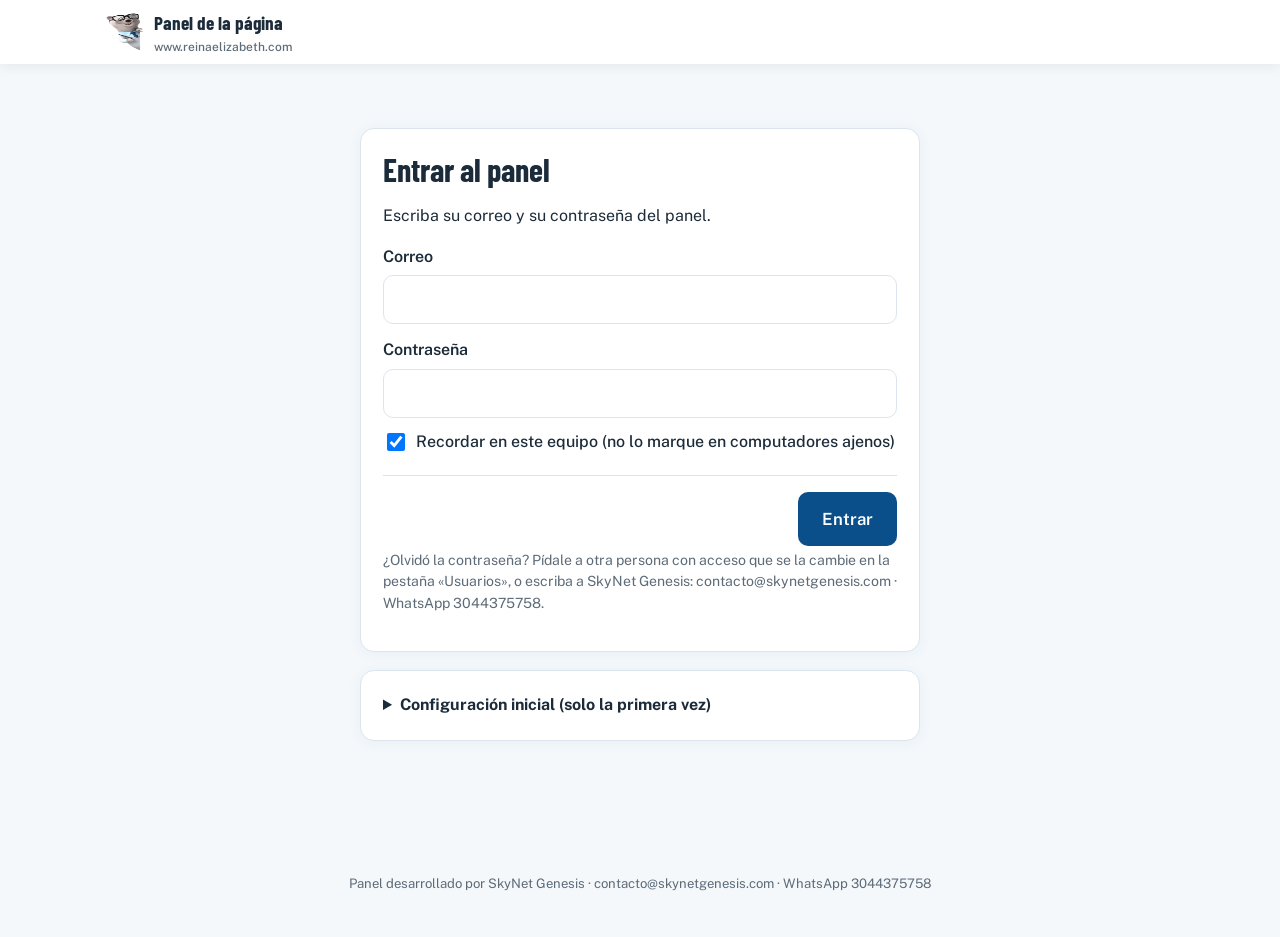
==== admin/index.html @ 0d3f818a "Construir la pagina" ====
<!doctype html>
<html lang="es">
<head>
<meta charset="utf-8">
<meta name="viewport" content="width=device-width, initial-scale=1">
<meta name="robots" content="noindex, nofollow">
<title>Panel de administración | Reina Elizabeth IPS</title>
<link rel="icon" href="/img/logo.png">
<link rel="preconnect" href="https://fonts.googleapis.com"><link rel="preconnect" href="https://fonts.gstatic.com" crossorigin>
<link href="https://fonts.googleapis.com/css2?family=Barlow+Condensed:wght@600;700&family=Public+Sans:wght@400;500;600;700&display=swap" rel="stylesheet">
<style>
:root{--azul:#0B4F8A;--azul2:#1867B0;--verde:#14A38B;--verde-osc:#0E8571;--wa:#1F8A4C;--fondo:#F4F8FB;--texto:#1C2B39;--suave:#5D6B78;--borde:#DCE5EE;--azul-claro:#E8F1FA;--verde-claro:#E3F6F2;--rojo:#C0392B;--rojo-claro:#FDECEA}
*{box-sizing:border-box}
body{margin:0;background:var(--fondo);color:var(--texto);font-family:'Public Sans',system-ui,sans-serif;font-size:16px;line-height:1.55}
h1,h2,h3{font-family:'Barlow Condensed',system-ui,sans-serif;margin:0 0 .4em;line-height:1.15}
h1{font-size:2rem}h2{font-size:1.6rem}h3{font-size:1.25rem}
a{color:var(--azul2)}
.oculto{display:none!important}
.barra{background:#fff;box-shadow:0 2px 12px rgba(28,43,57,.08);position:sticky;top:0;z-index:20}
.barra__in{max-width:1100px;margin:0 auto;padding:0 16px;height:64px;display:flex;align-items:center;justify-content:space-between;gap:12px}
.marca{display:flex;align-items:center;gap:10px;font-family:'Barlow Condensed',system-ui,sans-serif;font-weight:700;font-size:1.2rem}
.marca img{width:38px;height:38px;flex:none}
.marca small{display:block;font-family:'Public Sans',system-ui,sans-serif;font-weight:500;font-size:.75rem;color:var(--suave)}
.acciones-barra{display:flex;gap:8px;flex-wrap:wrap}
main{max-width:1100px;margin:0 auto;padding:24px 16px 60px}
.caja{background:#fff;border:1px solid var(--borde);border-radius:14px;padding:22px;box-shadow:0 2px 14px rgba(11,79,138,.06);margin-bottom:18px}
.boton{display:inline-flex;align-items:center;justify-content:center;gap:6px;padding:10px 16px;border-radius:10px;border:0;font:inherit;font-weight:600;cursor:pointer;text-decoration:none;white-space:nowrap}
.boton:disabled{opacity:.55;cursor:not-allowed}
.b-principal{background:var(--azul);color:#fff}.b-principal:hover{background:var(--azul2)}
.b-accion{background:var(--verde);color:#fff}.b-accion:hover{background:var(--verde-osc)}
.b-borde{background:#fff;color:var(--azul);border:1.5px solid var(--borde)}.b-borde:hover{border-color:var(--azul2)}
.b-peligro{background:#fff;color:var(--rojo);border:1.5px solid #f1c6c0}.b-peligro:hover{background:var(--rojo-claro)}
.b-chico{padding:6px 11px;font-size:.88rem}
.b-grande{padding:14px 24px;font-size:1.05rem}
label{display:block;font-weight:600;margin:14px 0 6px}
.ayuda{font-weight:400;color:var(--suave);font-size:.88rem;margin-top:4px}
input[type=text],input[type=url],input[type=email],input[type=date],input[type=password],select,textarea{width:100%;padding:11px 12px;border:1.5px solid var(--borde);border-radius:10px;font:inherit;background:#fff;color:var(--texto)}
input:focus,select:focus,textarea:focus{outline:none;border-color:var(--verde);box-shadow:0 0 0 3px var(--verde-claro)}
textarea{min-height:200px;resize:vertical;line-height:1.6}
.fila{display:grid;grid-template-columns:1fr 1fr;gap:14px}
@media(max-width:700px){.fila{grid-template-columns:1fr}}
.pestanas{display:flex;gap:6px;flex-wrap:wrap;margin-bottom:18px}
.pestana{background:#fff;border:1.5px solid var(--borde);padding:10px 16px;border-radius:10px;font:inherit;font-weight:600;cursor:pointer;color:var(--texto)}
.pestana[aria-selected=true]{background:var(--verde);border-color:var(--verde);color:#fff}
.cabeza{display:flex;justify-content:space-between;align-items:center;gap:12px;flex-wrap:wrap}
.lista{display:flex;flex-direction:column;gap:10px}
.item{display:flex;gap:14px;align-items:center;background:#fff;border:1px solid var(--borde);border-radius:12px;padding:10px}
.item img,.item .sin-foto{width:84px;height:62px;object-fit:cover;border-radius:8px;background:var(--azul-claro);flex:none;display:grid;place-items:center;color:var(--azul);font-weight:700;font-size:.8rem}
.item__txt{flex:1;min-width:0}
.item__txt b{display:block;overflow:hidden;text-overflow:ellipsis}
.item__txt span{color:var(--suave);font-size:.88rem}
.item__btn{display:flex;gap:6px;flex-wrap:wrap;justify-content:flex-end}
@media(max-width:600px){.item{flex-wrap:wrap}.item__btn{width:100%;justify-content:flex-start}}
.subir{border:2px dashed var(--borde);border-radius:12px;padding:18px;text-align:center;background:var(--azul-claro);cursor:pointer;color:var(--azul);font-weight:600;margin:0}
.subir:hover{border-color:var(--azul2)}
.vista-foto{width:100%;max-width:320px;aspect-ratio:16/9;object-fit:cover;border-radius:10px;background:var(--azul-claro);display:block;margin-bottom:8px}
.aviso{padding:12px 14px;border-radius:10px;margin:12px 0;font-weight:500}
.aviso.ok{background:var(--verde-claro);color:var(--verde-osc)}
.aviso.error{background:var(--rojo-claro);color:var(--rojo)}
.aviso.info{background:var(--azul-claro);color:var(--azul)}
.pie-acciones{display:flex;gap:10px;flex-wrap:wrap;justify-content:flex-end;margin-top:20px;padding-top:16px;border-top:1px solid var(--borde)}
.cargando{position:fixed;inset:0;background:rgba(244,248,251,.88);display:flex;align-items:center;justify-content:center;flex-direction:column;gap:14px;z-index:100;font-weight:600;color:var(--azul);text-align:center;padding:20px}
.rueda{width:46px;height:46px;border:5px solid var(--azul-claro);border-top-color:var(--verde);border-radius:50%;animation:g 1s linear infinite}
@keyframes g{to{transform:rotate(360deg)}}
.pasos{padding-left:22px}.pasos li{margin-bottom:8px}
.ingreso{max-width:560px;margin:40px auto}
.firma{text-align:center;color:var(--suave);font-size:.82rem;padding:20px 16px 30px}
.chk{display:flex;gap:8px;align-items:center;font-weight:500;margin-top:12px}
.chk input{width:18px;height:18px}
.galeria-adm{display:grid;grid-template-columns:repeat(auto-fill,minmax(170px,1fr));gap:12px}
.gfoto{background:#fff;border:1px solid var(--borde);border-radius:12px;overflow:hidden;display:flex;flex-direction:column}
.gfoto img{width:100%;aspect-ratio:1/1;object-fit:cover}
.gfoto div{padding:8px;display:flex;flex-direction:column;gap:6px}
.gfoto input{padding:7px 9px;font-size:.88rem}
.gfoto .btns{display:flex;gap:4px;flex-wrap:wrap}
</style>
</head>
<body>
<header class="barra"><div class="barra__in">
  <div class="marca"><img src="/img/logo.png" alt=""><div>Panel de la página<small id="nombre-sitio">www.reinaelizabeth.com</small></div></div>
  <div class="acciones-barra oculto" id="acciones-barra">
    <a class="boton b-borde b-chico" href="/" target="_blank" rel="noopener">Ver la página</a>
    <button class="boton b-borde b-chico" type="button" id="btn-salir">Salir</button>
  </div>
</div></header>

<main>
  <!-- INGRESO -->
  <section id="vista-ingreso" class="ingreso">
    <div class="caja">
      <h1>Entrar al panel</h1>
      <p>Escriba su correo y su contraseña del panel.</p>
      <label for="i-correo">Correo</label>
      <input type="email" id="i-correo" autocomplete="username">
      <label for="i-clave">Contraseña</label>
      <input type="password" id="i-clave" autocomplete="current-password">
      <label class="chk"><input type="checkbox" id="recordar" checked> Recordar en este equipo (no lo marque en computadores ajenos)</label>
      <div id="aviso-ingreso"></div>
      <div class="pie-acciones"><button class="boton b-principal b-grande" id="btn-entrar" type="button">Entrar</button></div>
      <p class="ayuda">¿Olvidó la contraseña? Pídale a otra persona con acceso que se la cambie en la pestaña «Usuarios», o escriba a SkyNet Genesis: contacto@skynetgenesis.com · WhatsApp 3044375758.</p>
    </div>
    <details class="caja">
      <summary><b>Configuración inicial (solo la primera vez)</b></summary>
      <p class="ayuda">Si todavía nadie tiene usuario, entre una sola vez con la llave de GitHub de esta web y cree los usuarios en la pestaña «Usuarios».</p>
      <label for="llave">Llave de GitHub</label>
      <input type="password" id="llave" autocomplete="off" placeholder="github_pat_…">
      <div class="pie-acciones"><button class="boton b-borde" id="btn-entrar-llave" type="button">Entrar con la llave</button></div>
      <ol class="pasos ayuda">
        <li>Cree la llave en <a href="https://github.com/settings/personal-access-tokens/new" target="_blank" rel="noopener">GitHub</a> con el nombre <i>Panel Reina Elizabeth IPS</i>, sin vencimiento.</li>
        <li>En <b>Repository access</b> elija <b>Only select repositories</b> y marque solo <b>reina-elizabeth-web</b>.</li>
        <li>En <b>Contents</b> elija <b>Read and write</b> y pulse <b>Generate token</b>.</li>
      </ol>
    </details>
  </section>

  <!-- PANEL -->
  <section id="vista-panel" class="oculto">
    <div class="pestanas" role="tablist">
      <button class="pestana" role="tab" aria-selected="true" data-pestana="noticias">Noticias</button>
      <button class="pestana" role="tab" aria-selected="false" data-pestana="eventos">Eventos</button>
      <button class="pestana" role="tab" aria-selected="false" data-pestana="videos">Videos</button>
      <button class="pestana" role="tab" aria-selected="false" data-pestana="galeria">Fotos</button>
      <button class="pestana" role="tab" aria-selected="false" data-pestana="documentos">Documentos</button>
      <button class="pestana" role="tab" aria-selected="false" data-pestana="usuarios">Usuarios</button>
    </div>
    <div id="aviso-panel"></div>

    <!-- Noticias -->
    <div data-panel="noticias">
      <div class="caja cabeza">
        <div><h2 style="margin:0">Noticias · Noticias de Reina Elizabeth</h2><span class="ayuda">Las 4 más recientes salen en la página de inicio; todas salen en «Noticias de Reina Elizabeth».</span></div>
        <button class="boton b-accion b-grande" type="button" id="btn-nueva-noticia">+ Nueva noticia</button>
      </div>
      <div class="caja oculto" id="editor-noticia">
        <h3 id="titulo-editor-noticia">Nueva noticia</h3>
        <label for="n-titulo">Título</label><input type="text" id="n-titulo" maxlength="160" placeholder="Ej.: Abiertas las inscripciones 2027-1">
        <div class="fila">
          <div><label for="n-fecha">Fecha</label><input type="date" id="n-fecha"></div>
          <div><label for="n-video">Video <span class="ayuda">(opcional: YouTube, TikTok, Facebook o Instagram)</span></label><input type="url" id="n-video" placeholder="https://…"></div>
        </div>
        <label for="n-texto">Texto</label>
        <textarea id="n-texto" placeholder="Escriba aquí. Deje una línea en blanco entre párrafos."></textarea>
        <div class="ayuda">Una línea en blanco separa los párrafos. Las direcciones web (https://…) se convierten solas en enlaces.</div>
        <label>Foto <span class="ayuda">(opcional)</span></label>
        <img id="n-vista" class="vista-foto oculto" alt="">
        <div style="display:flex;gap:8px;flex-wrap:wrap">
          <label class="subir" for="n-foto" style="flex:1">📷 Elegir foto</label><input type="file" id="n-foto" accept="image/*" class="oculto">
          <button class="boton b-peligro b-chico oculto" type="button" id="n-quitar-foto">Quitar foto</button>
        </div>
        <div class="fila">
          <div><label for="n-enlace">Botón con enlace <span class="ayuda">(opcional)</span></label><input type="text" id="n-enlace" placeholder="/aspirantes.html o https://…"></div>
          <div><label for="n-textoenlace">Texto del botón</label><input type="text" id="n-textoenlace" placeholder="Ej.: Inscribirme"></div>
        </div>
        <div id="aviso-noticia"></div>
        <div class="pie-acciones">
          <button class="boton b-borde" type="button" id="btn-cancelar-noticia">Cancelar</button>
          <button class="boton b-accion b-grande" type="button" id="btn-guardar-noticia">Publicar</button>
        </div>
      </div>
      <div class="lista" id="lista-noticias"></div>
    </div>

    <!-- Eventos -->
    <div data-panel="eventos" class="oculto">
      <div class="caja cabeza">
        <div><h2 style="margin:0">Eventos</h2><span class="ayuda">Los eventos ya pasados se ocultan solos en la página.</span></div>
        <button class="boton b-accion b-grande" type="button" id="btn-nuevo-evento">+ Nuevo evento</button>
      </div>
      <div class="caja oculto" id="editor-evento">
        <h3 id="titulo-editor-evento">Nuevo evento</h3>
        <div class="fila">
          <div><label for="e-titulo">Título</label><input type="text" id="e-titulo" maxlength="120"></div>
          <div><label for="e-fecha">Fecha</label><input type="date" id="e-fecha"></div>
        </div>
        <label for="e-detalle">Detalle <span class="ayuda">(hora, lugar, cómo inscribirse)</span></label><input type="text" id="e-detalle" maxlength="200">
        <label for="e-enlace">Enlace <span class="ayuda">(opcional)</span></label><input type="text" id="e-enlace" placeholder="/diplomado-autismo.html o https://…">
        <div id="aviso-evento"></div>
        <div class="pie-acciones">
          <button class="boton b-borde" type="button" id="btn-cancelar-evento">Cancelar</button>
          <button class="boton b-accion b-grande" type="button" id="btn-guardar-evento">Publicar</button>
        </div>
      </div>
      <div class="lista" id="lista-eventos"></div>
    </div>

    <!-- Videos -->
    <div data-panel="videos" class="oculto">
      <div class="caja cabeza">
        <div><h2 style="margin:0">Videos</h2><span class="ayuda">Los videos se quedan en YouTube, TikTok, Facebook o Instagram: la página solo los muestra, no ocupan espacio. Los 6 primeros salen en la página de inicio.</span></div>
        <button class="boton b-accion b-grande" type="button" id="btn-nuevo-video">+ Agregar video</button>
      </div>
      <div class="caja oculto" id="editor-video">
        <h3 id="titulo-editor-video">Agregar video</h3>
        <label for="v-url">Dirección del video</label><input type="url" id="v-url" placeholder="https://www.youtube.com/watch?v=… · https://www.tiktok.com/@…/video/…">
        <div class="ayuda">En YouTube, TikTok, Facebook o Instagram pulse «Compartir» → «Copiar enlace» y péguelo aquí. En TikTok use el enlace completo que contiene «/video/».</div>
        <label for="v-titulo">Título que se verá debajo del video</label><input type="text" id="v-titulo" maxlength="120">
        <div id="aviso-video"></div>
        <div class="pie-acciones">
          <button class="boton b-borde" type="button" id="btn-cancelar-video">Cancelar</button>
          <button class="boton b-accion b-grande" type="button" id="btn-guardar-video">Publicar</button>
        </div>
      </div>
      <div class="lista" id="lista-videos"></div>
    </div>

    <!-- Galería -->
    <div data-panel="galeria" class="oculto">
      <div class="caja">
        <div class="cabeza"><div><h2 style="margin:0">Fotos · Nuestra IPS</h2><span class="ayuda">Galería de la página de inicio. Puede agregar, ordenar y quitar fotos; luego pulse «Publicar cambios».</span></div></div>
        <label class="subir" for="g-fotos" style="margin-top:14px">📷 Pulse aquí para agregar fotos (puede elegir varias)</label>
        <input type="file" id="g-fotos" accept="image/*" multiple class="oculto">
        <div class="ayuda">Las fotos se reducen solas para que la página cargue rápido.</div>
      </div>
      <div class="galeria-adm" id="lista-galeria"></div>
      <div id="aviso-galeria"></div>
      <div class="pie-acciones"><button class="boton b-accion b-grande" type="button" id="btn-guardar-galeria">Publicar cambios</button></div>
    </div>

    <!-- Documentos -->
    <div data-panel="documentos" class="oculto">
      <div class="caja">
        <h2>Documentos y formatos</h2>
        <p class="ayuda" style="margin-top:0">Los documentos (PDF, Word, Excel) aparecen solos en la sección correspondiente de la página. El nombre del archivo es el título que se verá, por eso póngale un nombre claro antes de subirlo (ej.: «Calendario académico 2027-1.pdf»).</p>
        <label for="d-carpeta">Sección</label>
        <select id="d-carpeta"></select>
        <label class="subir" for="d-archivos" style="margin-top:14px">📄 Pulse aquí para subir documentos a esta sección</label>
        <input type="file" id="d-archivos" multiple class="oculto" accept=".pdf,.doc,.docx,.xls,.xlsx,.ppt,.pptx,.jpg,.jpeg,.png">
        <div id="aviso-documentos"></div>
      </div>
      <div class="lista" id="lista-documentos"></div>
    </div>

    <!-- Usuarios -->
    <div data-panel="usuarios" class="oculto">
      <div class="caja">
        <h2>Personas que pueden entrar al panel</h2>
        <p class="ayuda">Cada persona entra con su correo y su contraseña desde cualquier computador o celular. Para cambiar una contraseña, vuelva a crear el usuario con el mismo correo.</p>
        <div class="lista" id="lista-usuarios"></div>
      </div>
      <div class="caja">
        <h2>Agregar persona o cambiar contraseña</h2>
        <div class="fila">
          <div><label for="u-nombre">Nombre</label><input type="text" id="u-nombre" maxlength="60" placeholder="Ej.: Ricardo"></div>
          <div><label for="u-correo">Correo</label><input type="email" id="u-correo" autocomplete="off"></div>
        </div>
        <div class="fila">
          <div><label for="u-clave">Contraseña <span class="ayuda">(mínimo 12 caracteres)</span></label><input type="password" id="u-clave" autocomplete="new-password"></div>
          <div><label for="u-clave2">Repetir contraseña</label><input type="password" id="u-clave2" autocomplete="new-password"></div>
        </div>
        <p class="ayuda">Use una contraseña que no use en otros sitios. Una frase larga es fácil de recordar y difícil de adivinar.</p>
        <div id="aviso-usuarios"></div>
        <div class="pie-acciones"><button class="boton b-accion b-grande" type="button" id="btn-guardar-usuario">Guardar usuario</button></div>
      </div>
    </div>
  </section>
</main>
<p class="firma">Panel desarrollado por SkyNet Genesis · contacto@skynetgenesis.com · WhatsApp 3044375758</p>

<div class="cargando oculto" id="cargando"><div class="rueda"></div><div id="cargando-texto">Cargando…</div></div>

<script src="/admin/acceso.js"></script>
<script>
/* ===== Configuración de esta web (cambiar solo esto al copiar el panel a otra web) ===== */
var CONFIG = {
  dueno: 'rl-rikardolondono',
  repo: 'reina-elizabeth-web',
  rama: 'main',
  sitio: 'www.reinaelizabeth.com',
  claveLocal: 'panel-reina-elizabeth-web-llave',
  datos: 'datos/contenido.json',
  carpetaFotos: 'img/panel',
  carpetas: {
    sgsst: 'SG-SST (Seguridad y Salud en el Trabajo)', institucional: 'Documentos institucionales', formatos: 'Formatos para usuarios', academicos: 'Eventos académicos y docencia'
  }
};
/* ======================================================================================= */

var API = 'https://api.github.com/repos/' + CONFIG.dueno + '/' + CONFIG.repo;
var estado = { llave: '', usuario: '', accesos: { usuarios: [] }, datos: null, commitBase: '', cambiosSinGuardar: false };
var nuevasImagenes = {};  // ruta -> dataURL pendiente de subir
var galeriaEdit = null;   // copia de la galería mientras se edita

function $(id) { return document.getElementById(id); }
function aviso(id, tipo, txt) { var el = $(id); el.innerHTML = ''; if (!txt) return; var d = document.createElement('div'); d.className = 'aviso ' + tipo; d.textContent = txt; el.appendChild(d); if (tipo !== 'info') d.scrollIntoView({ behavior: 'smooth', block: 'center' }); }
function cargando(on, txt) { $('cargando').classList.toggle('oculto', !on); $('cargando-texto').textContent = txt || 'Cargando…'; }
function leerLS(k) { try { return localStorage.getItem(k) || sessionStorage.getItem(k) || ''; } catch (e) { return ''; } }
function guardarLS(k, v, recordar) { try { (recordar ? localStorage : sessionStorage).setItem(k, v); } catch (e) {} }
function borrarLS(k) { try { localStorage.removeItem(k); sessionStorage.removeItem(k); } catch (e) {} }
function clonar(o) { return JSON.parse(JSON.stringify(o)); }
function esc(s) { return String(s || '').replace(/&/g, '&amp;').replace(/</g, '&lt;').replace(/>/g, '&gt;').replace(/"/g, '&quot;'); }
function hoyISO() { var d = new Date(); return d.getFullYear() + '-' + ('0' + (d.getMonth() + 1)).slice(-2) + '-' + ('0' + d.getDate()).slice(-2); }
var MESES = ['ene', 'feb', 'mar', 'abr', 'may', 'jun', 'jul', 'ago', 'sep', 'oct', 'nov', 'dic'];
function fechaTxt(f) { var p = String(f || '').split('-'); return p.length === 3 ? parseInt(p[2], 10) + ' ' + MESES[parseInt(p[1], 10) - 1] + ' ' + p[0] : ''; }
function slug(t) { return String(t || '').toLowerCase().normalize('NFD').replace(/[̀-ͯ]/g, '').replace(/[^a-z0-9]+/g, '-').replace(/^-|-$/g, '').slice(0, 60) || 'item'; }
function idUnico(base, lista) { var s = slug(base), n = 2, id = s; while (lista.some(function (x) { return x.id === id; })) id = s + '-' + (n++); return id; }
function boton(txt, clases, fn) { var b = document.createElement('button'); b.type = 'button'; b.className = 'boton ' + clases; b.textContent = txt; b.onclick = fn; return b; }
function enlaceValido(u) { return !u || /^(https?:\/\/|\/)/.test(u); }

function videoInfo(url) {
  url = String(url || '').trim(); var m;
  if ((m = url.match(/(?:youtube\.com\/(?:watch\?(?:.*&)?v=|shorts\/|embed\/|live\/)|youtu\.be\/)([\w-]{11})/))) return { tipo: 'YouTube', img: 'https://i.ytimg.com/vi/' + m[1] + '/hqdefault.jpg' };
  if (/tiktok\.com\/.*\/video\/\d+/.test(url)) return { tipo: 'TikTok', img: '' };
  if (/instagram\.com\/(?:reel|p|tv)\/[\w-]+/.test(url)) return { tipo: 'Instagram', img: '' };
  if (/facebook\.com|fb\.watch/.test(url)) return { tipo: 'Facebook', img: '' };
  return null;
}

/* ---------- GitHub ---------- */
function gh(ruta, op) {
  op = op || {};
  var h = { 'Authorization': 'Bearer ' + estado.llave, 'Accept': op.accept || 'application/vnd.github+json', 'X-GitHub-Api-Version': '2022-11-28' };
  if (op.body) h['Content-Type'] = 'application/json';
  return fetch(ruta.indexOf('http') === 0 ? ruta : API + ruta, { method: op.method || 'GET', headers: h, body: op.body ? JSON.stringify(op.body) : undefined, cache: 'no-store' })
    .then(function (r) {
      if (op.accept === 'application/vnd.github.raw') return r.ok ? r.text() : r.text().then(function (t) { throw errorGH(r.status, t); });
      return r.text().then(function (t) { var j = t ? JSON.parse(t) : {}; if (!r.ok) throw errorGH(r.status, j.message || t); return j; });
    }, function () { throw errorGH(0, ''); });
}
function errorGH(st, msg) {
  var e = new Error(msg); e.status = st;
  if (st === 401) e.message = 'La llave no es válida o ya venció. Cree una nueva en GitHub y vuelva a entrar.';
  else if (st === 403) e.message = 'La llave no tiene permiso para escribir en esta página. Revise que tenga «Contents: Read and write» sobre el repositorio ' + CONFIG.repo + '.';
  else if (st === 404) e.message = 'No se encontró el repositorio ' + CONFIG.repo + ' con esta llave. Revise que la llave tenga acceso a ese repositorio.';
  else if (!st) e.message = 'No hay conexión a internet. Intente de nuevo.';
  return e;
}
function leerArchivo(ruta) { return gh('/contents/' + ruta + '?ref=' + CONFIG.rama, { accept: 'application/vnd.github.raw' }); }
function refActual() { return gh('/git/ref/heads/' + CONFIG.rama).then(function (r) { return r.object.sha; }); }

// Sube en UN solo cambio: textos, archivos nuevos (dataURL en base64) y archivos a borrar.
function confirmarCambios(textos, archivos, borrar, mensaje) {
  var base, arbolBase;
  return refActual().then(function (sha) {
    if (estado.commitBase && sha !== estado.commitBase) {
      var e = new Error('La página fue modificada desde otro lugar mientras usted trabajaba. Pulse «Recargar» para traer la versión más reciente.');
      e.recargar = true; throw e;
    }
    base = sha;
    return gh('/git/commits/' + sha);
  }).then(function (c) {
    arbolBase = c.tree.sha;
    var rutas = Object.keys(archivos);
    return rutas.reduce(function (p, ruta, i) {
      return p.then(function (acc) {
        cargando(true, 'Subiendo archivo ' + (i + 1) + ' de ' + rutas.length + '…');
        return gh('/git/blobs', { method: 'POST', body: { content: archivos[ruta].split(',')[1], encoding: 'base64' } })
          .then(function (b) { acc.push({ path: ruta.replace(/^\//, ''), mode: '100644', type: 'blob', sha: b.sha }); return acc; });
      });
    }, Promise.resolve([]));
  }).then(function (arbol) {
    cargando(true, 'Publicando…');
    Object.keys(textos).forEach(function (ruta) { arbol.push({ path: ruta, mode: '100644', type: 'blob', content: textos[ruta] }); });
    borrar.forEach(function (ruta) { arbol.push({ path: ruta.replace(/^\//, ''), mode: '100644', type: 'blob', sha: null }); });
    return gh('/git/trees', { method: 'POST', body: { base_tree: arbolBase, tree: arbol } });
  }).then(function (t) {
    return gh('/git/commits', { method: 'POST', body: { message: mensaje, tree: t.sha, parents: [base] } });
  }).then(function (c) {
    return gh('/git/refs/heads/' + CONFIG.rama, { method: 'PATCH', body: { sha: c.sha } }).then(function () { estado.commitBase = c.sha; return c; });
  });
}

// Fotos subidas por el panel que ya no se usan: se borran (solo las de img/panel).
function fotosUsadas(d) { var s = JSON.stringify(d), r = {}; (s.match(/\/img\/panel\/[\w.-]+/g) || []).forEach(function (x) { r[x] = 1; }); return r; }

// Publica los datos «cand». Solo si sale bien pasan a ser el estado.
function publicar(cand, mensaje, avisoId, alTerminar) {
  cargando(true, 'Preparando…');
  var antes = fotosUsadas(estado.datos), ahora = fotosUsadas(cand);
  var imgs = {}; Object.keys(nuevasImagenes).forEach(function (r) { if (ahora[r]) imgs[r] = nuevasImagenes[r]; });
  var borrar = Object.keys(antes).filter(function (r) { return !ahora[r]; });
  var textos = {}; textos[CONFIG.datos] = JSON.stringify(cand, null, 1);
  return confirmarCambios(textos, imgs, borrar, mensaje).then(function () {
    estado.datos = cand; nuevasImagenes = {}; estado.cambiosSinGuardar = false;
    cargando(false);
    if (alTerminar) alTerminar();
    aviso('aviso-panel', 'ok', '✔ Publicado. La página se actualiza en 1 o 2 minutos (si no ve el cambio, recargue la página).');
    return true;
  }).catch(function (e) {
    cargando(false);
    aviso(avisoId, 'error', 'No se pudo publicar: ' + e.message);
    if (e.recargar) { var b = boton('Recargar', 'b-principal b-chico', function () { estado.cambiosSinGuardar = false; location.reload(); }); b.style.marginTop = '8px'; $(avisoId).appendChild(b); }
    return false;
  });
}

/* ---------- Ingreso ---------- */
function entrar(llave, recordar) {
  estado.llave = llave.trim();
  if (!/^(github_pat_|ghp_)/.test(estado.llave)) { aviso('aviso-ingreso', 'error', 'Eso no parece una llave de GitHub. Debe empezar por «github_pat_».'); return; }
  cargando(true, 'Entrando…');
  gh('').then(function (repo) {
    if (repo.permissions && !repo.permissions.push) throw errorGH(403);
    return Promise.all([refActual(), leerArchivo(CONFIG.datos), leerArchivo('admin/accesos.json').catch(function () { return '{"usuarios":[]}'; })]);
  }).then(function (r) {
    estado.commitBase = r[0];
    estado.datos = JSON.parse(r[1]);
    ['noticias', 'eventos', 'videos', 'galeria'].forEach(function (k) { if (!estado.datos[k]) estado.datos[k] = []; });
    try { estado.accesos = JSON.parse(r[2]); } catch (x) { estado.accesos = { usuarios: [] }; } estado.accesos.usuarios = estado.accesos.usuarios || [];
    guardarLS(CONFIG.claveLocal, estado.llave, recordar);
    $('vista-ingreso').classList.add('oculto'); $('vista-panel').classList.remove('oculto'); $('acciones-barra').classList.remove('oculto');
    cargando(false); pintarTodo(); pintarUsuarios();
    if (!estado.accesos.usuarios.length) { verPanel('usuarios'); aviso('aviso-panel', 'info', 'Primer paso: cree aquí su usuario y contraseña. Así podrá entrar desde cualquier computador o celular sin la llave de GitHub.'); }
  }).catch(function (e) {
    cargando(false); estado.llave = '';
    if (e.status === 401) borrarLS(CONFIG.claveLocal);
    $('vista-ingreso').classList.remove('oculto');
    aviso('aviso-ingreso', 'error', e.status === 401 ? 'El acceso de esta web cambió. Pida a SkyNet Genesis que lo renueve (contacto@skynetgenesis.com · WhatsApp 3044375758).' : e.message);
  });
}
// Ingreso normal: correo y contraseña
$('btn-entrar').onclick = function () {
  var correo = $('i-correo').value, clave = $('i-clave').value;
  if (!correo || !clave) { aviso('aviso-ingreso', 'error', 'Escriba su correo y su contraseña.'); return; }
  cargando(true, 'Verificando…');
  Acceso.leer().then(function (acc) { return Acceso.abrir(acc, correo, clave); })
    .then(function (r) { cargando(false); estado.usuario = r.nombre; entrar(r.llave, $('recordar').checked); })
    .catch(function (e) { cargando(false); aviso('aviso-ingreso', 'error', e.message); });
};
['i-correo', 'i-clave'].forEach(function (id) { $(id).addEventListener('keydown', function (e) { if (e.key === 'Enter') $('btn-entrar').click(); }); });
// Configuración inicial con la llave de GitHub
$('btn-entrar-llave').onclick = function () { entrar($('llave').value, $('recordar').checked); };
$('llave').addEventListener('keydown', function (e) { if (e.key === 'Enter') $('btn-entrar-llave').click(); });
$('btn-salir').onclick = function () {
  if (estado.cambiosSinGuardar && !confirm('Tiene cambios sin publicar. ¿Salir de todos modos?')) return;
  borrarLS(CONFIG.claveLocal); estado.cambiosSinGuardar = false; location.reload();
};
window.addEventListener('beforeunload', function (e) { if (estado.cambiosSinGuardar) { e.preventDefault(); e.returnValue = ''; } });
(function () { var g = leerLS(CONFIG.claveLocal); if (g) entrar(g, true); })();

/* ---------- Pestañas ---------- */
function verPanel(nombre) {
  document.querySelectorAll('[data-panel]').forEach(function (p) { p.classList.toggle('oculto', p.getAttribute('data-panel') !== nombre); });
  document.querySelectorAll('.pestana').forEach(function (b) { b.setAttribute('aria-selected', b.getAttribute('data-pestana') === nombre ? 'true' : 'false'); });
  if (nombre === 'documentos') cargarDocumentos();
  window.scrollTo(0, 0);
}
document.querySelectorAll('.pestana').forEach(function (b) {
  b.onclick = function () {
    if (estado.cambiosSinGuardar && !confirm('Tiene cambios sin publicar. ¿Cambiar de sección y descartarlos?')) return;
    estado.cambiosSinGuardar = false; nuevasImagenes = {}; pintarTodo();
    aviso('aviso-panel', '', ''); verPanel(b.getAttribute('data-pestana'));
  };
});
function pintarTodo() {
  ['noticia', 'evento', 'video'].forEach(function (k) { $('editor-' + k).classList.add('oculto'); });
  pintarNoticias(); pintarEventos(); pintarVideos(); galeriaEdit = clonar(estado.datos.galeria); pintarGaleria();
}
document.querySelectorAll('input,textarea').forEach(function (el) { if (['llave', 'i-correo', 'i-clave', 'u-nombre', 'u-correo', 'u-clave', 'u-clave2'].indexOf(el.id) < 0) el.addEventListener('input', function () { estado.cambiosSinGuardar = true; }); });

/* ---------- Imágenes ---------- */
function reducirImagen(archivo, max, calidad) {
  return new Promise(function (ok, mal) {
    var url = URL.createObjectURL(archivo), im = new Image();
    im.onload = function () {
      var s = Math.min(1, max / Math.max(im.naturalWidth, im.naturalHeight));
      var c = document.createElement('canvas'); c.width = Math.round(im.naturalWidth * s); c.height = Math.round(im.naturalHeight * s);
      var x = c.getContext('2d'); x.fillStyle = '#fff'; x.fillRect(0, 0, c.width, c.height); x.drawImage(im, 0, 0, c.width, c.height);
      URL.revokeObjectURL(url); ok(c.toDataURL('image/jpeg', calidad || 0.82));
    };
    im.onerror = function () { URL.revokeObjectURL(url); mal(new Error('No se pudo leer la foto «' + archivo.name + '». Si es una foto de iPhone (HEIC), envíesela primero por WhatsApp o tómele una captura de pantalla y súbala de nuevo.')); };
    im.src = url;
  });
}
function srcImagen(ruta) { return nuevasImagenes[ruta] || ruta; }
function rutaNueva() { return '/' + CONFIG.carpetaFotos + '/f-' + Date.now().toString(36) + Math.random().toString(36).slice(2, 5) + '.jpg'; }

/* ---------- Noticias ---------- */
var noticiaEdit = null, noticiaNueva = false;
function pintarNoticias() {
  var ul = $('lista-noticias'); ul.innerHTML = '';
  var lista = estado.datos.noticias.slice().sort(function (a, b) { return (b.fecha || '').localeCompare(a.fecha || ''); });
  if (!lista.length) { ul.innerHTML = '<div class="caja ayuda">Todavía no hay noticias.</div>'; return; }
  lista.forEach(function (n) {
    var it = document.createElement('div'); it.className = 'item';
    it.innerHTML = (n.foto ? '<img src="' + esc(n.foto) + '" alt="">' : '<div class="sin-foto">Noticia</div>') + '<div class="item__txt"><b>' + esc(n.titulo) + '</b><span>' + fechaTxt(n.fecha) + '</span></div>';
    var acc = document.createElement('div'); acc.className = 'item__btn';
    acc.appendChild(boton('Ver', 'b-borde b-chico', function () { window.open('/noticias.html#n-' + n.id, '_blank'); }));
    acc.appendChild(boton('Editar', 'b-principal b-chico', function () { abrirNoticia(n); }));
    acc.appendChild(boton('Eliminar', 'b-peligro b-chico', function () {
      if (!confirm('¿Eliminar la noticia «' + n.titulo + '»?')) return;
      var cand = clonar(estado.datos); cand.noticias = cand.noticias.filter(function (x) { return x.id !== n.id; });
      publicar(cand, 'Noticia eliminada: ' + n.titulo, 'aviso-panel', pintarNoticias);
    }));
    it.appendChild(acc); ul.appendChild(it);
  });
}
function abrirNoticia(n) {
  noticiaNueva = !n;
  noticiaEdit = n ? clonar(n) : { id: '', fecha: hoyISO(), titulo: '', texto: '', foto: '', enlace: '', textoEnlace: '', video: '' };
  $('titulo-editor-noticia').textContent = n ? 'Editar noticia' : 'Nueva noticia';
  $('n-titulo').value = noticiaEdit.titulo; $('n-fecha').value = noticiaEdit.fecha; $('n-texto').value = noticiaEdit.texto;
  $('n-video').value = noticiaEdit.video || ''; $('n-enlace').value = noticiaEdit.enlace || ''; $('n-textoenlace').value = noticiaEdit.textoEnlace || '';
  pintarFotoNoticia(); aviso('aviso-noticia', '', '');
  $('editor-noticia').classList.remove('oculto'); $('editor-noticia').scrollIntoView({ behavior: 'smooth' });
  estado.cambiosSinGuardar = false;
}
function pintarFotoNoticia() {
  var v = $('n-vista');
  if (noticiaEdit.foto) { v.src = srcImagen(noticiaEdit.foto); v.classList.remove('oculto'); $('n-quitar-foto').classList.remove('oculto'); }
  else { v.classList.add('oculto'); $('n-quitar-foto').classList.add('oculto'); }
}
$('btn-nueva-noticia').onclick = function () { abrirNoticia(null); };
$('n-foto').addEventListener('change', function () {
  var a = this.files[0]; this.value = ''; if (!a) return;
  cargando(true, 'Preparando la foto…');
  reducirImagen(a, 1600, 0.82).then(function (d) { var r = rutaNueva(); nuevasImagenes[r] = d; noticiaEdit.foto = r; estado.cambiosSinGuardar = true; cargando(false); pintarFotoNoticia(); })
    .catch(function (e) { cargando(false); aviso('aviso-noticia', 'error', e.message); });
});
$('n-quitar-foto').onclick = function () { noticiaEdit.foto = ''; estado.cambiosSinGuardar = true; pintarFotoNoticia(); };
$('btn-cancelar-noticia').onclick = function () { estado.cambiosSinGuardar = false; nuevasImagenes = {}; $('editor-noticia').classList.add('oculto'); };
$('btn-guardar-noticia').onclick = function () {
  var n = noticiaEdit;
  n.titulo = $('n-titulo').value.trim(); n.fecha = $('n-fecha').value || hoyISO(); n.texto = $('n-texto').value.replace(/\r/g, '').trim();
  n.video = $('n-video').value.trim(); n.enlace = $('n-enlace').value.trim(); n.textoEnlace = n.enlace ? ($('n-textoenlace').value.trim() || 'Ver más') : '';
  if (!n.titulo) return aviso('aviso-noticia', 'error', 'Escriba el título.');
  if (!n.texto) return aviso('aviso-noticia', 'error', 'Escriba el texto de la noticia.');
  if (n.video && !videoInfo(n.video)) return aviso('aviso-noticia', 'error', 'La dirección del video no se reconoce. Cópiela desde el botón «Compartir» de YouTube, TikTok, Facebook o Instagram.');
  if (!enlaceValido(n.enlace)) return aviso('aviso-noticia', 'error', 'El enlace del botón debe empezar por https:// o por / (página de este sitio).');
  var cand = clonar(estado.datos);
  if (noticiaNueva) { n.id = idUnico(n.titulo, cand.noticias); cand.noticias.push(n); }
  else cand.noticias = cand.noticias.map(function (x) { return x.id === n.id ? n : x; });
  publicar(cand, (noticiaNueva ? 'Nueva noticia: ' : 'Noticia editada: ') + n.titulo, 'aviso-noticia', function () { $('editor-noticia').classList.add('oculto'); pintarNoticias(); });
};

/* ---------- Eventos ---------- */
var eventoEdit = null, eventoNuevo = false;
function pintarEventos() {
  var ul = $('lista-eventos'); ul.innerHTML = ''; var h = hoyISO();
  var lista = estado.datos.eventos.slice().sort(function (a, b) { return (a.fecha || '').localeCompare(b.fecha || ''); });
  if (!lista.length) { ul.innerHTML = '<div class="caja ayuda">No hay eventos.</div>'; return; }
  lista.forEach(function (x) {
    var pasado = (x.fecha || '') < h;
    var it = document.createElement('div'); it.className = 'item'; if (pasado) it.style.opacity = '.6';
    it.innerHTML = '<div class="sin-foto">' + fechaTxt(x.fecha).split(' ').slice(0, 2).join(' ') + '</div><div class="item__txt"><b>' + esc(x.titulo) + '</b><span>' + esc(x.detalle) + (pasado ? ' · (ya pasó, no se muestra)' : '') + '</span></div>';
    var acc = document.createElement('div'); acc.className = 'item__btn';
    acc.appendChild(boton('Editar', 'b-principal b-chico', function () { abrirEvento(x); }));
    acc.appendChild(boton('Eliminar', 'b-peligro b-chico', function () {
      if (!confirm('¿Eliminar el evento «' + x.titulo + '»?')) return;
      var cand = clonar(estado.datos); cand.eventos = cand.eventos.filter(function (y) { return y.id !== x.id; });
      publicar(cand, 'Evento eliminado: ' + x.titulo, 'aviso-panel', pintarEventos);
    }));
    it.appendChild(acc); ul.appendChild(it);
  });
}
function abrirEvento(x) {
  eventoNuevo = !x; eventoEdit = x ? clonar(x) : { id: '', fecha: hoyISO(), titulo: '', detalle: '', enlace: '' };
  $('titulo-editor-evento').textContent = x ? 'Editar evento' : 'Nuevo evento';
  $('e-titulo').value = eventoEdit.titulo; $('e-fecha').value = eventoEdit.fecha; $('e-detalle').value = eventoEdit.detalle; $('e-enlace').value = eventoEdit.enlace || '';
  aviso('aviso-evento', '', ''); $('editor-evento').classList.remove('oculto'); estado.cambiosSinGuardar = false;
}
$('btn-nuevo-evento').onclick = function () { abrirEvento(null); };
$('btn-cancelar-evento').onclick = function () { estado.cambiosSinGuardar = false; $('editor-evento').classList.add('oculto'); };
$('btn-guardar-evento').onclick = function () {
  var x = eventoEdit;
  x.titulo = $('e-titulo').value.trim(); x.fecha = $('e-fecha').value; x.detalle = $('e-detalle').value.trim(); x.enlace = $('e-enlace').value.trim();
  if (!x.titulo || !x.fecha) return aviso('aviso-evento', 'error', 'Escriba el título y la fecha del evento.');
  if (!enlaceValido(x.enlace)) return aviso('aviso-evento', 'error', 'El enlace debe empezar por https:// o por / (página de este sitio).');
  var cand = clonar(estado.datos);
  if (eventoNuevo) { x.id = idUnico('ev-' + x.titulo, cand.eventos); cand.eventos.push(x); }
  else cand.eventos = cand.eventos.map(function (y) { return y.id === x.id ? x : y; });
  publicar(cand, (eventoNuevo ? 'Nuevo evento: ' : 'Evento editado: ') + x.titulo, 'aviso-evento', function () { $('editor-evento').classList.add('oculto'); pintarEventos(); });
};

/* ---------- Videos ---------- */
var videoEdit = null, videoNuevo = false;
function pintarVideos() {
  var ul = $('lista-videos'); ul.innerHTML = '';
  var lista = estado.datos.videos;
  if (!lista.length) { ul.innerHTML = '<div class="caja ayuda">Todavía no hay videos.</div>'; return; }
  lista.forEach(function (v, i) {
    var inf = videoInfo(v.url) || { tipo: '?', img: '' };
    var it = document.createElement('div'); it.className = 'item';
    it.innerHTML = (inf.img ? '<img src="' + esc(inf.img) + '" alt="">' : '<div class="sin-foto">' + inf.tipo + '</div>') + '<div class="item__txt"><b>' + esc(v.titulo) + '</b><span>' + inf.tipo + (i < 6 ? ' · sale en el inicio' : '') + '</span></div>';
    var acc = document.createElement('div'); acc.className = 'item__btn';
    if (i > 0) acc.appendChild(boton('↑ Subir', 'b-borde b-chico', function () { moverVideo(i, -1); }));
    acc.appendChild(boton('Ver', 'b-borde b-chico', function () { window.open(v.url, '_blank'); }));
    acc.appendChild(boton('Editar', 'b-principal b-chico', function () { abrirVideo(v); }));
    acc.appendChild(boton('Quitar', 'b-peligro b-chico', function () {
      if (!confirm('¿Quitar el video «' + v.titulo + '» de la página? (El video sigue en su red social.)')) return;
      var cand = clonar(estado.datos); cand.videos = cand.videos.filter(function (y) { return y.id !== v.id; });
      publicar(cand, 'Video quitado: ' + v.titulo, 'aviso-panel', pintarVideos);
    }));
    it.appendChild(acc); ul.appendChild(it);
  });
}
function moverVideo(i, d) {
  var cand = clonar(estado.datos), l = cand.videos, x = l.splice(i, 1)[0]; l.splice(i + d, 0, x);
  publicar(cand, 'Orden de videos', 'aviso-panel', pintarVideos);
}
function abrirVideo(v) {
  videoNuevo = !v; videoEdit = v ? clonar(v) : { id: '', titulo: '', url: '' };
  $('titulo-editor-video').textContent = v ? 'Editar video' : 'Agregar video';
  $('v-url').value = videoEdit.url; $('v-titulo').value = videoEdit.titulo;
  aviso('aviso-video', '', ''); $('editor-video').classList.remove('oculto'); estado.cambiosSinGuardar = false;
}
$('btn-nuevo-video').onclick = function () { abrirVideo(null); };
$('btn-cancelar-video').onclick = function () { estado.cambiosSinGuardar = false; $('editor-video').classList.add('oculto'); };
$('btn-guardar-video').onclick = function () {
  var v = videoEdit; v.url = $('v-url').value.trim(); v.titulo = $('v-titulo').value.trim();
  if (!videoInfo(v.url)) return aviso('aviso-video', 'error', 'La dirección no se reconoce como video de YouTube, TikTok, Facebook o Instagram. Cópiela desde el botón «Compartir». En TikTok debe contener «/video/».');
  if (!v.titulo) return aviso('aviso-video', 'error', 'Escriba un título para el video.');
  var cand = clonar(estado.datos);
  if (videoNuevo) { v.id = idUnico('v-' + v.titulo, cand.videos); cand.videos.unshift(v); }
  else cand.videos = cand.videos.map(function (y) { return y.id === v.id ? v : y; });
  publicar(cand, (videoNuevo ? 'Nuevo video: ' : 'Video editado: ') + v.titulo, 'aviso-video', function () { $('editor-video').classList.add('oculto'); pintarVideos(); });
};

/* ---------- Galería ---------- */
function pintarGaleria() {
  var g = $('lista-galeria'); g.innerHTML = '';
  galeriaEdit.forEach(function (x, i) {
    var c = document.createElement('div'); c.className = 'gfoto';
    c.innerHTML = '<img src="' + esc(srcImagen(x.foto)) + '" alt=""><div><input type="text" placeholder="Descripción" value="' + esc(x.texto) + '"><div class="btns"></div></div>';
    c.querySelector('input').oninput = function () { x.texto = this.value; estado.cambiosSinGuardar = true; };
    var bs = c.querySelector('.btns');
    if (i > 0) bs.appendChild(boton('←', 'b-borde b-chico', function () { galeriaEdit.splice(i - 1, 0, galeriaEdit.splice(i, 1)[0]); estado.cambiosSinGuardar = true; pintarGaleria(); }));
    if (i < galeriaEdit.length - 1) bs.appendChild(boton('→', 'b-borde b-chico', function () { galeriaEdit.splice(i + 1, 0, galeriaEdit.splice(i, 1)[0]); estado.cambiosSinGuardar = true; pintarGaleria(); }));
    bs.appendChild(boton('Quitar', 'b-peligro b-chico', function () { galeriaEdit.splice(i, 1); estado.cambiosSinGuardar = true; pintarGaleria(); }));
    g.appendChild(c);
  });
}
$('g-fotos').addEventListener('change', function () {
  var archivos = [].slice.call(this.files); this.value = ''; if (!archivos.length) return;
  archivos.reduce(function (p, a, i) {
    return p.then(function () {
      cargando(true, 'Preparando foto ' + (i + 1) + ' de ' + archivos.length + '…');
      return reducirImagen(a, 1400, 0.82).then(function (d) { var r = rutaNueva(); nuevasImagenes[r] = d; galeriaEdit.push({ foto: r, texto: '' }); })
        .catch(function (e) { aviso('aviso-galeria', 'error', e.message); });
    });
  }, Promise.resolve()).then(function () { cargando(false); estado.cambiosSinGuardar = true; pintarGaleria(); });
});
$('btn-guardar-galeria').onclick = function () {
  var cand = clonar(estado.datos); cand.galeria = clonar(galeriaEdit);
  publicar(cand, 'Galería de fotos actualizada', 'aviso-galeria', function () { galeriaEdit = clonar(estado.datos.galeria); pintarGaleria(); });
};

/* ---------- Documentos ---------- */
Object.keys(CONFIG.carpetas).forEach(function (k) { var o = document.createElement('option'); o.value = k; o.textContent = CONFIG.carpetas[k]; $('d-carpeta').appendChild(o); });
$('d-carpeta').onchange = cargarDocumentos;
function cargarDocumentos() {
  var c = $('d-carpeta').value, ul = $('lista-documentos');
  ul.innerHTML = '<div class="caja ayuda">Cargando documentos…</div>';
  gh('/contents/documentos/' + c + '?ref=' + CONFIG.rama).then(function (j) {
    var fs = (j || []).filter(function (x) { return x.type === 'file' && !/^(LEEME|README)/i.test(x.name) && x.name.charAt(0) !== '.'; });
    ul.innerHTML = '';
    if (!fs.length) { ul.innerHTML = '<div class="caja ayuda">Esta sección no tiene documentos.</div>'; return; }
    fs.forEach(function (f) {
      var it = document.createElement('div'); it.className = 'item';
      var ext = (f.name.split('.').pop() || '').toUpperCase().slice(0, 4);
      it.innerHTML = '<div class="sin-foto">' + esc(ext) + '</div><div class="item__txt"><b>' + esc(f.name.replace(/\.[^.]+$/, '')) + '</b><span>' + Math.max(1, Math.round(f.size / 1024)) + ' KB</span></div>';
      var acc = document.createElement('div'); acc.className = 'item__btn';
      acc.appendChild(boton('Ver', 'b-borde b-chico', function () { window.open('/documentos/' + c + '/' + encodeURIComponent(f.name), '_blank'); }));
      acc.appendChild(boton('Eliminar', 'b-peligro b-chico', function () {
        if (!confirm('¿Eliminar el documento «' + f.name + '» de la página?')) return;
        cargando(true, 'Eliminando…');
        confirmarCambios({}, {}, [f.path], 'Documento eliminado: ' + f.name).then(function () {
          cargando(false); aviso('aviso-documentos', 'ok', '✔ Documento eliminado. La página se actualiza en 1 o 2 minutos.'); cargarDocumentos();
        }).catch(function (e) { cargando(false); aviso('aviso-documentos', 'error', 'No se pudo eliminar: ' + e.message); });
      }));
      it.appendChild(acc); ul.appendChild(it);
    });
  }).catch(function (e) { ul.innerHTML = ''; if (e.status === 404) ul.innerHTML = '<div class="caja ayuda">Esta sección no tiene documentos.</div>'; else aviso('aviso-documentos', 'error', e.message); });
}
function leerComoDataURL(a) { return new Promise(function (ok, mal) { var r = new FileReader(); r.onload = function () { ok(r.result); }; r.onerror = function () { mal(new Error('No se pudo leer «' + a.name + '».')); }; r.readAsDataURL(a); }); }
function nombreLimpio(n) { return n.replace(/[\\\/:*?"<>|#%]+/g, ' ').replace(/\s+/g, ' ').trim(); }
$('d-archivos').addEventListener('change', function () {
  var archivos = [].slice.call(this.files); this.value = ''; if (!archivos.length) return;
  var c = $('d-carpeta').value;
  var grande = archivos.filter(function (a) { return a.size > 25 * 1024 * 1024; });
  if (grande.length) return aviso('aviso-documentos', 'error', 'El archivo «' + grande[0].name + '» pesa más de 25 MB. Redúzcalo (por ejemplo en ilovepdf.com → Comprimir PDF) y vuelva a intentarlo.');
  cargando(true, 'Leyendo documentos…');
  Promise.all(archivos.map(leerComoDataURL)).then(function (datos) {
    var mapa = {}; archivos.forEach(function (a, i) { mapa['documentos/' + c + '/' + nombreLimpio(a.name)] = datos[i]; });
    return confirmarCambios({}, mapa, [], 'Documentos subidos a ' + CONFIG.carpetas[c] + ': ' + archivos.map(function (a) { return a.name; }).join(', '));
  }).then(function () {
    cargando(false); aviso('aviso-documentos', 'ok', '✔ Documento(s) subido(s). En 1 o 2 minutos aparecen en la página.'); cargarDocumentos();
  }).catch(function (e) {
    cargando(false); aviso('aviso-documentos', 'error', 'No se pudo subir: ' + e.message);
    if (e.recargar) { var b = boton('Recargar', 'b-principal b-chico', function () { location.reload(); }); b.style.marginTop = '8px'; $('aviso-documentos').appendChild(b); }
  });
});

/* ---------- Usuarios (ingreso con contraseña) ---------- */
function pintarUsuarios() {
  var c = $('lista-usuarios'); c.innerHTML = '';
  if (!estado.accesos.usuarios.length) { c.innerHTML = '<div class="aviso info">Todavía no hay usuarios. Cree el primero abajo.</div>'; return; }
  estado.accesos.usuarios.forEach(function (u) {
    var d = document.createElement('div'); d.className = 'item';
    var t = document.createElement('div'); t.className = 'item__txt';
    var b = document.createElement('b'); b.textContent = u.nombre || 'Usuario'; var sp = document.createElement('span'); sp.textContent = 'Creado el ' + (u.creado || '');
    t.appendChild(b); t.appendChild(sp);
    var acc = document.createElement('div'); acc.className = 'item__btn';
    acc.appendChild(boton('Quitar acceso', 'b-peligro b-chico', function () { quitarUsuario(u); }));
    d.appendChild(t); d.appendChild(acc); c.appendChild(d);
  });
}
function guardarAccesos(acc, mensaje, avisoId, alTerminar) {
  cargando(true, 'Guardando…');
  return confirmarCambios({ 'admin/accesos.json': JSON.stringify(acc, null, 1) }, {}, [], mensaje).then(function () {
    estado.accesos = acc; cargando(false); pintarUsuarios(); if (alTerminar) alTerminar(); return true;
  }).catch(function (e) { cargando(false); aviso(avisoId, 'error', 'No se pudo guardar: ' + e.message); return false; });
}
$('btn-guardar-usuario').onclick = function () {
  var nombre = $('u-nombre').value.trim(), correo = $('u-correo').value.trim(), c1 = $('u-clave').value, c2 = $('u-clave2').value;
  if (!nombre) { aviso('aviso-usuarios', 'error', 'Escriba el nombre.'); return; }
  if (!/^[^@\s]+@[^@\s]+\.[^@\s]+$/.test(correo)) { aviso('aviso-usuarios', 'error', 'Revise el correo.'); return; }
  var err = Acceso.claveValida(c1); if (err) { aviso('aviso-usuarios', 'error', err.replace('Fundacion Santa Marta 2026', 'Reina Elizabeth 2026')); return; }
  if (c1 !== c2) { aviso('aviso-usuarios', 'error', 'Las dos contraseñas no coinciden.'); return; }
  cargando(true, 'Protegiendo la contraseña…');
  Acceso.cifrar(estado.llave, nombre, correo, c1).then(function (reg) {
    var acc = clonar(estado.accesos);
    var existe = acc.usuarios.some(function (u) { return u.id === reg.id; });
    acc.usuarios = acc.usuarios.filter(function (u) { return u.id !== reg.id; }).concat([reg]);
    return guardarAccesos(acc, (existe ? 'Contraseña cambiada: ' : 'Nuevo usuario del panel: ') + nombre, 'aviso-usuarios', function () {
      ['u-nombre', 'u-correo', 'u-clave', 'u-clave2'].forEach(function (id) { $(id).value = ''; });
      aviso('aviso-usuarios', 'ok', '✔ Listo. ' + nombre + ' ya puede entrar con su correo y contraseña (en 1 o 2 minutos, desde cualquier equipo).');
    });
  }).catch(function (e) { cargando(false); aviso('aviso-usuarios', 'error', e.message); });
};
function quitarUsuario(u) {
  if (estado.accesos.usuarios.length === 1 && !confirm('Es el único usuario. Si lo quita, solo se podrá entrar con la llave de GitHub. ¿Continuar?')) return;
  if (!confirm('¿Quitar el acceso de ' + (u.nombre || 'este usuario') + '?')) return;
  var acc = clonar(estado.accesos); acc.usuarios = acc.usuarios.filter(function (x) { return x.id !== u.id; });
  guardarAccesos(acc, 'Acceso quitado: ' + (u.nombre || ''), 'aviso-usuarios', function () { aviso('aviso-usuarios', 'ok', '✔ Acceso quitado.'); });
}
</script>
</body>
</html>
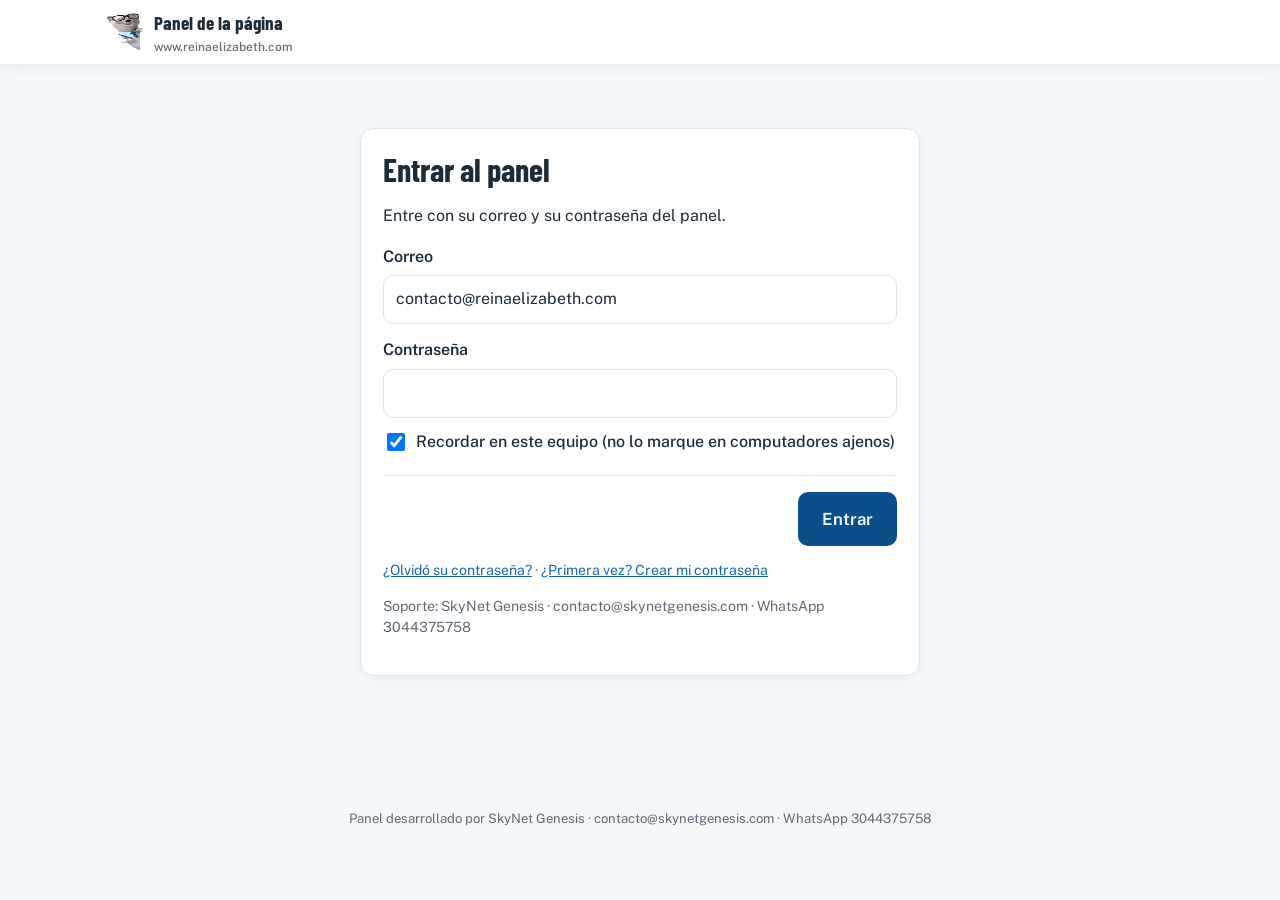
==== commit 23e22904: "Construir la pagina" ====
--- a/admin/index.html
+++ b/admin/index.html
@@ -87,30 +87,46 @@
 <main>
   <!-- INGRESO -->
   <section id="vista-ingreso" class="ingreso">
-    <div class="caja">
+    <div class="caja" id="caja-entrar">
       <h1>Entrar al panel</h1>
-      <p>Escriba su correo y su contraseña del panel.</p>
-      <label for="i-correo">Correo</label>
-      <input type="email" id="i-correo" autocomplete="username">
-      <label for="i-clave">Contraseña</label>
-      <input type="password" id="i-clave" autocomplete="current-password">
+      <p>Entre con su correo y su contraseña del panel.</p>
+      <label for="ing-correo">Correo</label>
+      <input type="email" id="ing-correo" autocomplete="username">
+      <label for="ing-clave">Contraseña</label>
+      <input type="password" id="ing-clave" autocomplete="current-password">
       <label class="chk"><input type="checkbox" id="recordar" checked> Recordar en este equipo (no lo marque en computadores ajenos)</label>
       <div id="aviso-ingreso"></div>
       <div class="pie-acciones"><button class="boton b-principal b-grande" id="btn-entrar" type="button">Entrar</button></div>
-      <p class="ayuda">¿Olvidó la contraseña? Pídale a otra persona con acceso que se la cambie en la pestaña «Usuarios», o escriba a SkyNet Genesis: contacto@skynetgenesis.com · WhatsApp 3044375758.</p>
-    </div>
-    <details class="caja">
-      <summary><b>Configuración inicial (solo la primera vez)</b></summary>
-      <p class="ayuda">Si todavía nadie tiene usuario, entre una sola vez con la llave de GitHub de esta web y cree los usuarios en la pestaña «Usuarios».</p>
+      <p class="ayuda" style="margin-top:14px"><a href="#" id="btn-olvido">¿Olvidó su contraseña?</a> · <a href="#" id="btn-primera">¿Primera vez? Crear mi contraseña</a></p>
+      <p class="ayuda">Soporte: SkyNet Genesis · contacto@skynetgenesis.com · WhatsApp 3044375758</p>
+    </div>
+
+    <div class="caja oculto" id="caja-nueva">
+      <h1>Crear nueva contraseña</h1>
+      <p>Escriba su nueva contraseña del panel (mínimo 8 caracteres).</p>
+      <label for="nueva-clave">Nueva contraseña</label>
+      <input type="password" id="nueva-clave" autocomplete="new-password">
+      <label for="nueva-clave2">Repita la contraseña</label>
+      <input type="password" id="nueva-clave2" autocomplete="new-password">
+      <div id="aviso-nueva"></div>
+      <div class="pie-acciones"><button class="boton b-principal b-grande" id="btn-clave-nueva" type="button">Guardar y entrar</button></div>
+    </div>
+
+    <div class="caja oculto" id="caja-llave">
+      <h1>Configuración inicial (solo una vez)</h1>
+      <p>Para que el panel pueda publicar en la web, GitHub necesita una llave de acceso. Se pega <b>una sola vez</b>: queda guardada de forma segura en el servidor y nadie tendrá que volver a verla.</p>
+      <ol class="pasos">
+        <li>Inicie sesión en GitHub y abra <a href="https://github.com/settings/personal-access-tokens/new" target="_blank" rel="noopener">esta página</a>.</li>
+        <li>En <b>Token name</b> escriba: <i>Panel Reina Elizabeth IPS</i>. En <b>Expiration</b> elija <b>No expiration</b>.</li>
+        <li>En <b>Repository access</b> elija <b>Only select repositories</b> y marque solo <b>reina-elizabeth-web</b>.</li>
+        <li>En <b>Permissions → Repository permissions</b>, ponga <b>Contents</b> en <b>Read and write</b>. Nada más.</li>
+        <li>Pulse <b>Generate token</b>, copie la llave (empieza por <code>github_pat_</code>) y péguela aquí abajo.</li>
+      </ol>
       <label for="llave">Llave de GitHub</label>
       <input type="password" id="llave" autocomplete="off" placeholder="github_pat_…">
-      <div class="pie-acciones"><button class="boton b-borde" id="btn-entrar-llave" type="button">Entrar con la llave</button></div>
-      <ol class="pasos ayuda">
-        <li>Cree la llave en <a href="https://github.com/settings/personal-access-tokens/new" target="_blank" rel="noopener">GitHub</a> con el nombre <i>Panel Reina Elizabeth IPS</i>, sin vencimiento.</li>
-        <li>En <b>Repository access</b> elija <b>Only select repositories</b> y marque solo <b>reina-elizabeth-web</b>.</li>
-        <li>En <b>Contents</b> elija <b>Read and write</b> y pulse <b>Generate token</b>.</li>
-      </ol>
-    </details>
+      <div id="aviso-llave"></div>
+      <div class="pie-acciones"><button class="boton b-principal b-grande" id="btn-llave" type="button">Guardar y entrar</button></div>
+    </div>
   </section>
 
   <!-- PANEL -->
@@ -121,7 +137,7 @@
       <button class="pestana" role="tab" aria-selected="false" data-pestana="videos">Videos</button>
       <button class="pestana" role="tab" aria-selected="false" data-pestana="galeria">Fotos</button>
       <button class="pestana" role="tab" aria-selected="false" data-pestana="documentos">Documentos</button>
-      <button class="pestana" role="tab" aria-selected="false" data-pestana="usuarios">Usuarios</button>
+      
     </div>
     <div id="aviso-panel"></div>
 
@@ -258,7 +274,6 @@
 
 <div class="cargando oculto" id="cargando"><div class="rueda"></div><div id="cargando-texto">Cargando…</div></div>
 
-<script src="/admin/acceso.js"></script>
 <script>
 /* ===== Configuración de esta web (cambiar solo esto al copiar el panel a otra web) ===== */
 var CONFIG = {
@@ -266,7 +281,11 @@
   repo: 'reina-elizabeth-web',
   rama: 'main',
   sitio: 'www.reinaelizabeth.com',
-  claveLocal: 'panel-reina-elizabeth-web-llave',
+  claveLocal: 'panel-reina-elizabeth-web-sesion',
+  claveLocalVieja: 'panel-reina-elizabeth-web-llave',
+  sitioId: 'reinaelizabeth',                       // nombre de esta web en el servicio de ingreso
+  correo: 'contacto@reinaelizabeth.com',            // correo que entra al panel
+  ingreso: 'https://skynetgenesis.com/ingreso/api.php',   // servicio central de ingreso de SkyNet Genesis
   datos: 'datos/contenido.json',
   carpetaFotos: 'img/panel',
   carpetas: {
@@ -383,49 +402,101 @@
   });
 }
 
-/* ---------- Ingreso ---------- */
-function entrar(llave, recordar) {
-  estado.llave = llave.trim();
-  if (!/^(github_pat_|ghp_)/.test(estado.llave)) { aviso('aviso-ingreso', 'error', 'Eso no parece una llave de GitHub. Debe empezar por «github_pat_».'); return; }
+/* ---------- Ingreso (correo y contraseña por el servicio central de SkyNet Genesis) ---------- */
+function api(accion, datos) {
+  datos = datos || {}; datos.sitio = CONFIG.sitioId; datos.accion = accion;
+  return fetch(CONFIG.ingreso + '?sitio=' + encodeURIComponent(CONFIG.sitioId), { method: 'POST', headers: { 'Content-Type': 'application/json' }, body: JSON.stringify(datos), cache: 'no-store' })
+    .then(function (r) { return r.json().catch(function () { return {}; }).then(function (j) { if (!r.ok || !j.ok) { var e = new Error(j.error || 'No se pudo conectar con el servicio de ingreso. Intente de nuevo.'); e.status = r.status; throw e; } return j; }); },
+          function () { throw new Error('No hay conexión a internet. Intente de nuevo.'); });
+}
+function verCaja(id) { ['caja-entrar', 'caja-nueva', 'caja-llave'].forEach(function (c) { $(c).classList.toggle('oculto', c !== id); }); $('vista-ingreso').classList.remove('oculto'); }
+function guardarSesion(s, recordar) { borrarLS(CONFIG.claveLocal); guardarLS(CONFIG.claveLocal, s, recordar); }
+function trasIngreso(r) {
+  if (!r.configurado || !r.llave) { cargando(false); verCaja('caja-llave'); return; }
+  cargarPanel(r.llave);
+}
+function cargarPanel(llave) {
+  estado.llave = llave;
   cargando(true, 'Entrando…');
   gh('').then(function (repo) {
     if (repo.permissions && !repo.permissions.push) throw errorGH(403);
-    return Promise.all([refActual(), leerArchivo(CONFIG.datos), leerArchivo('admin/accesos.json').catch(function () { return '{"usuarios":[]}'; })]);
+    return Promise.all([refActual(), leerArchivo(CONFIG.datos)]);
   }).then(function (r) {
     estado.commitBase = r[0];
     estado.datos = JSON.parse(r[1]);
     ['noticias', 'eventos', 'videos', 'galeria'].forEach(function (k) { if (!estado.datos[k]) estado.datos[k] = []; });
-    try { estado.accesos = JSON.parse(r[2]); } catch (x) { estado.accesos = { usuarios: [] }; } estado.accesos.usuarios = estado.accesos.usuarios || [];
-    guardarLS(CONFIG.claveLocal, estado.llave, recordar);
     $('vista-ingreso').classList.add('oculto'); $('vista-panel').classList.remove('oculto'); $('acciones-barra').classList.remove('oculto');
-    cargando(false); pintarTodo(); pintarUsuarios();
-    if (!estado.accesos.usuarios.length) { verPanel('usuarios'); aviso('aviso-panel', 'info', 'Primer paso: cree aquí su usuario y contraseña. Así podrá entrar desde cualquier computador o celular sin la llave de GitHub.'); }
+    cargando(false); pintarTodo();
   }).catch(function (e) {
     cargando(false); estado.llave = '';
-    if (e.status === 401) borrarLS(CONFIG.claveLocal);
-    $('vista-ingreso').classList.remove('oculto');
-    aviso('aviso-ingreso', 'error', e.status === 401 ? 'El acceso de esta web cambió. Pida a SkyNet Genesis que lo renueve (contacto@skynetgenesis.com · WhatsApp 3044375758).' : e.message);
-  });
-}
-// Ingreso normal: correo y contraseña
+    if (e.status === 401 || e.status === 403 || e.status === 404) { verCaja('caja-llave'); aviso('aviso-llave', 'error', 'La llave de GitHub guardada ya no funciona (' + e.message + ') Cree una nueva y péguela aquí.'); return; }
+    verCaja('caja-entrar'); aviso('aviso-ingreso', 'error', e.message);
+  });
+}
+$('ing-correo').value = CONFIG.correo;
 $('btn-entrar').onclick = function () {
-  var correo = $('i-correo').value, clave = $('i-clave').value;
+  var correo = $('ing-correo').value.trim(), clave = $('ing-clave').value, recordar = $('recordar').checked;
   if (!correo || !clave) { aviso('aviso-ingreso', 'error', 'Escriba su correo y su contraseña.'); return; }
-  cargando(true, 'Verificando…');
-  Acceso.leer().then(function (acc) { return Acceso.abrir(acc, correo, clave); })
-    .then(function (r) { cargando(false); estado.usuario = r.nombre; entrar(r.llave, $('recordar').checked); })
-    .catch(function (e) { cargando(false); aviso('aviso-ingreso', 'error', e.message); });
-};
-['i-correo', 'i-clave'].forEach(function (id) { $(id).addEventListener('keydown', function (e) { if (e.key === 'Enter') $('btn-entrar').click(); }); });
-// Configuración inicial con la llave de GitHub
-$('btn-entrar-llave').onclick = function () { entrar($('llave').value, $('recordar').checked); };
-$('llave').addEventListener('keydown', function (e) { if (e.key === 'Enter') $('btn-entrar-llave').click(); });
+  cargando(true, 'Entrando…'); aviso('aviso-ingreso', '', '');
+  api('entrar', { correo: correo, clave: clave, recordar: recordar }).then(function (r) {
+    $('ing-clave').value = ''; guardarSesion(r.sesion, recordar); trasIngreso(r);
+  }).catch(function (e) { cargando(false); aviso('aviso-ingreso', 'error', e.message); });
+};
+$('ing-clave').addEventListener('keydown', function (e) { if (e.key === 'Enter') $('btn-entrar').click(); });
+function pedirEnlace(ev) {
+  ev.preventDefault();
+  var correo = $('ing-correo').value.trim();
+  if (!correo) { aviso('aviso-ingreso', 'error', 'Escriba primero su correo.'); return; }
+  cargando(true, 'Enviando el correo…');
+  api('solicitar', { correo: correo }).then(function () {
+    cargando(false);
+    aviso('aviso-ingreso', 'ok', 'Listo. Si ese correo tiene acceso al panel, le llegará en unos minutos un mensaje con un enlace para crear su contraseña. Revise también la carpeta de spam. El enlace vence en 1 hora.');
+  }).catch(function (e) { cargando(false); aviso('aviso-ingreso', 'error', e.message); });
+}
+$('btn-olvido').onclick = pedirEnlace;
+$('btn-primera').onclick = pedirEnlace;
+$('btn-clave-nueva').onclick = function () {
+  var c1 = $('nueva-clave').value, c2 = $('nueva-clave2').value;
+  if (c1.length < 8) { aviso('aviso-nueva', 'error', 'La contraseña debe tener al menos 8 caracteres.'); return; }
+  if (c1 !== c2) { aviso('aviso-nueva', 'error', 'Las dos contraseñas no coinciden.'); return; }
+  var codigo = (location.hash.match(/clave=([a-f0-9]+)/) || [])[1] || '';
+  cargando(true, 'Guardando…');
+  api('fijar', { codigo: codigo, clave: c1, recordar: true }).then(function (r) {
+    history.replaceState(null, '', location.pathname);
+    $('nueva-clave').value = $('nueva-clave2').value = '';
+    guardarSesion(r.sesion, true); trasIngreso(r);
+  }).catch(function (e) { cargando(false); aviso('aviso-nueva', 'error', e.message); });
+};
+$('btn-llave').onclick = function () {
+  var llave = $('llave').value.trim();
+  if (!/^(github_pat_|ghp_)/.test(llave)) { aviso('aviso-llave', 'error', 'Eso no parece una llave de GitHub. Debe empezar por «github_pat_».'); return; }
+  cargando(true, 'Comprobando la llave…');
+  api('guardar_llave', { sesion: leerLS(CONFIG.claveLocal), llave: llave }).then(function (r) {
+    $('llave').value = ''; cargarPanel(r.llave);
+  }).catch(function (e) {
+    cargando(false);
+    if (e.status === 401) { borrarLS(CONFIG.claveLocal); verCaja('caja-entrar'); aviso('aviso-ingreso', 'error', e.message); return; }
+    aviso('aviso-llave', 'error', e.message);
+  });
+};
 $('btn-salir').onclick = function () {
   if (estado.cambiosSinGuardar && !confirm('Tiene cambios sin publicar. ¿Salir de todos modos?')) return;
-  borrarLS(CONFIG.claveLocal); estado.cambiosSinGuardar = false; location.reload();
+  var s = leerLS(CONFIG.claveLocal); borrarLS(CONFIG.claveLocal); estado.cambiosSinGuardar = false;
+  (s ? api('salir', { sesion: s }).catch(function () {}) : Promise.resolve()).then(function () { location.reload(); });
 };
 window.addEventListener('beforeunload', function (e) { if (estado.cambiosSinGuardar) { e.preventDefault(); e.returnValue = ''; } });
-(function () { var g = leerLS(CONFIG.claveLocal); if (g) entrar(g, true); })();
+(function () {
+  window.addEventListener('hashchange', function () { if (/clave=[a-f0-9]+/.test(location.hash)) { $('vista-panel').classList.add('oculto'); $('acciones-barra').classList.add('oculto'); verCaja('caja-nueva'); } });
+  borrarLS(CONFIG.claveLocalVieja); // limpia la llave que antes se guardaba en el equipo
+  if (/clave=[a-f0-9]+/.test(location.hash)) { verCaja('caja-nueva'); return; }
+  var s = leerLS(CONFIG.claveLocal);
+  if (!s) { verCaja('caja-entrar'); return; }
+  cargando(true, 'Entrando…');
+  api('sesion', { sesion: s }).then(trasIngreso).catch(function (e) {
+    cargando(false); if (e.status === 401) borrarLS(CONFIG.claveLocal);
+    verCaja('caja-entrar'); if (e.status !== 401) aviso('aviso-ingreso', 'error', e.message);
+  });
+})();
 
 /* ---------- Pestañas ---------- */
 function verPanel(nombre) {
@@ -445,7 +516,7 @@
   ['noticia', 'evento', 'video'].forEach(function (k) { $('editor-' + k).classList.add('oculto'); });
   pintarNoticias(); pintarEventos(); pintarVideos(); galeriaEdit = clonar(estado.datos.galeria); pintarGaleria();
 }
-document.querySelectorAll('input,textarea').forEach(function (el) { if (['llave', 'i-correo', 'i-clave', 'u-nombre', 'u-correo', 'u-clave', 'u-clave2'].indexOf(el.id) < 0) el.addEventListener('input', function () { estado.cambiosSinGuardar = true; }); });
+document.querySelectorAll('input,textarea').forEach(function (el) { if (['llave', 'ing-correo', 'ing-clave', 'nueva-clave', 'nueva-clave2', 'u-nombre', 'u-correo', 'u-clave', 'u-clave2'].indexOf(el.id) < 0) el.addEventListener('input', function () { estado.cambiosSinGuardar = true; }); });
 
 /* ---------- Imágenes ---------- */
 function reducirImagen(archivo, max, calidad) {
